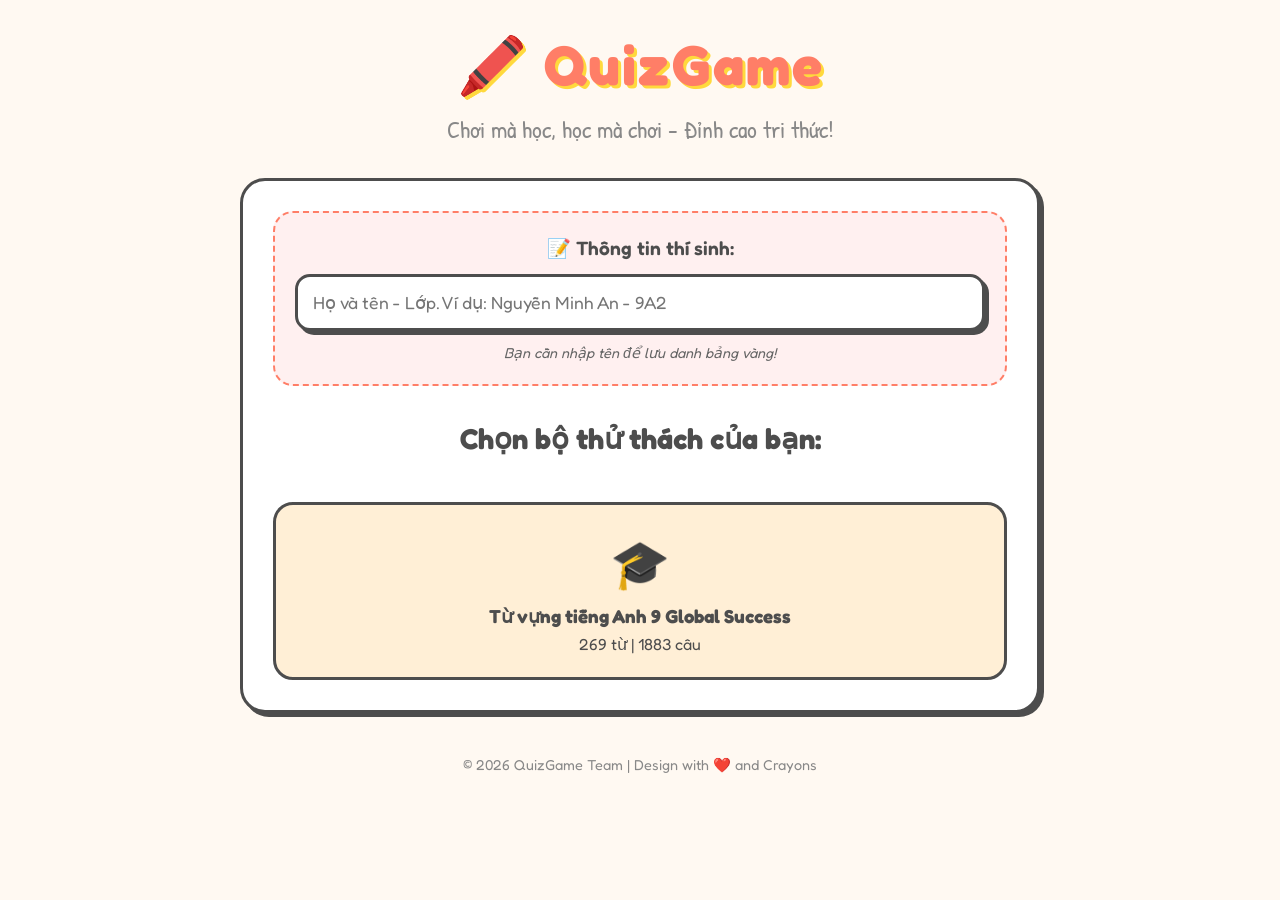
==== index.html @ 915b0e2a "Add files via upload" ====
<!DOCTYPE html>
<html lang="vi">
<head>
    <meta charset="UTF-8">
    <meta name="viewport" content="width=device-width, initial-scale=1.0">
    <title>QuizGame - Học không khó, chỉ sợ không chơi!</title>
    <link href="https://fonts.googleapis.com/css2?family=Fredoka:wght@400;600&family=Patrick+Hand&display=swap" rel="stylesheet">
    <link rel="stylesheet" href="style.css">
</head>
<body>
    <div id="app-container">
        <header>
            <h1 class="crayon-title">🖍️ QuizGame</h1>
            <p class="slogan">Học không khó, chỉ sợ không chơi!</p>
        </header>

        <main id="main-content">
            <div id="loading-screen" class="screen">
                <div class="loader"></div>
                <p>Đang tải bộ đề bí mật...</p>
            </div>

            <div id="home-screen" class="screen hidden">
                <div class="user-config-box">
                    <label for="user-name-input" class="input-label">📝 Thông tin thí sinh:</label>
                    <input type="text" id="user-name-input" class="crayon-input" placeholder="Họ và tên - Lớp. Ví dụ: Nguyễn Minh An - 9A2">
                    <p class="input-guide">Bạn cần nhập tên để lưu danh bảng vàng!</p>
                </div>
                <h2 class="section-title">Chọn bộ thử thách của bạn:</h2>
                <div id="quiz-set-list" class="grid-container"></div>
            </div>

            <div id="intro-screen" class="screen hidden">
                <div id="intro-info">
                    <button class="btn-back">← Quay lại</button>
                    <h2 id="current-quiz-title">Tên bộ đề</h2>
                    <p id="current-quiz-desc">Mô tả</p>

                    <div class="setup-grid">
                        <div class="setup-item">
                            <label>Chọn các bài học (Unit):</label>
                            <div id="unit-checkboxes" class="checkbox-group"></div>
                        </div>
                    </div>

                    <section class="leaderboard-panel" aria-labelledby="leaderboard-title">
                        <div class="leaderboard-heading">
                            <h3 id="leaderboard-title">🏆 TOP 10</h3>
                            <button id="btn-refresh-leaderboard" class="btn-mini" type="button">Làm mới</button>
                        </div>
                        <div id="leaderboard-status" class="leaderboard-status">Đang tải bảng xếp hạng...</div>
                        <div class="leaderboard-table-wrap">
                            <table class="leaderboard-table">
                                <thead>
                                    <tr>
                                        <th>Hạng</th>
                                        <th>Thí sinh</th>
                                        <th>Lớp</th>
                                        <th>Điểm</th>
                                        <th>Đúng</th>
                                        <th>Thời gian</th>
                                    </tr>
                                </thead>
                                <tbody id="leaderboard-body"></tbody>
                            </table>
                        </div>
                    </section>

                    <button id="btn-start-game" class="btn-primary">BẮT ĐẦU CHƠI! 🚀</button>
                </div>
            </div>

            <div id="game-screen" class="screen hidden">
                <div class="game-header">
                    <div id="timer-box" class="timer">60s</div>
                    <div class="progress-container">
                        <div id="progress-bar"></div>
                    </div>
                    <div class="game-stats">
                        <span id="question-counter">Câu: 1/20</span>
                        <span id="score-display">Điểm: 0</span>
                    </div>
                </div>

                <div id="question-container">
                    <h3 id="question-text">Câu hỏi đang tải...</h3>
                    <div id="hint-container" class="hint-box hidden">
                        <strong>💡 Gợi ý:</strong> <span id="hint-text"></span>
                    </div>
                </div>

                <div id="options-container" class="options-grid"></div>

                <div class="game-footer">
                    <button id="btn-finish" class="btn-secondary">Nộp bài 🏁</button>
                    <button id="btn-next" class="btn-primary">Câu tiếp theo →</button>
                </div>
            </div>

            <div id="result-screen" class="screen hidden">
                <div class="result-card">
                    <h2 id="result-title">Kết thúc! 🏆</h2>
                    <div class="final-score">
                        <span id="final-score-val">0</span>
                        <p>Điểm của bạn</p>
                    </div>
                    <p id="save-score-status" class="save-score-status">Đang lưu điểm...</p>
                    <div class="result-buttons">
                        <button id="btn-replay" class="btn-secondary">Chơi lại 🔄</button>
                        <button id="btn-home" class="btn-primary">Về trang chủ 🏠</button>
                    </div>
                </div>
            </div>
        </main>

        <footer>
            <p>© 2026 QuizGame Team | Design with ❤️ and Crayons</p>
        </footer>
    </div>

    <div id="summary-modal" class="modal-overlay hidden" role="dialog" aria-modal="true" aria-labelledby="summary-title">
        <div class="summary-modal">
            <div class="summary-header">
                <h2 id="summary-title">📋 Thống kê bài làm</h2>
                <button id="btn-close-summary" class="btn-icon" type="button" aria-label="Đóng">×</button>
            </div>
            <div id="summary-grid" class="summary-grid"></div>
            <div class="summary-actions">
                <button id="btn-summary-home" class="btn-secondary" type="button">Về trang chủ 🏠</button>
                <button id="btn-summary-replay" class="btn-primary" type="button">Chơi lại 🔄</button>
            </div>
        </div>
    </div>

    <script src="app.js?v=3.1"></script>
</body>
</html>
---- style.css ----
:root {
    --bg-color: #FFF9F2;
    --primary-color: #FF7E67; /* Crayon Red */
    --secondary-color: #FFD93D; /* Crayon Yellow */
    --accent-color: #6BCB77; /* Crayon Green */
    --text-color: #4D4D4D;
    --card-bg: #FFFFFF;
    --border-width: 3px;
    --shadow: 4px 4px 0px #4D4D4D;
}

* {
    box-sizing: border-box;
    margin: 0;
    padding: 0;
}

body {
    font-family: 'Fredoka', sans-serif;
    background-color: var(--bg-color);
    color: var(--text-color);
    line-height: 1.6;
    padding: 20px;
    background-image: radial-gradient(#FFD93D 0.5px, transparent 0.5px);
    background-size: 20px 20px;
}

#app-container {
    max-width: 800px;
    margin: 0 auto;
    text-align: center;
}

/* Header & Titles */
header {
    margin-bottom: 30px;
}

.crayon-title {
    font-size: 3.5rem;
    color: var(--primary-color);
    text-shadow: 3px 3px 0px #FFD93D;
    letter-spacing: 2px;
}

.slogan {
    font-family: 'Patrick Hand', cursive;
    font-size: 1.5rem;
    color: #888;
}

.section-title {
    margin-bottom: 20px;
    font-size: 1.8rem;
}

/* Common Components */
.screen {
    background: var(--card-bg);
    border: var(--border-width) solid var(--text-color);
    border-radius: 25px;
    padding: 30px;
    box-shadow: var(--shadow);
    min-height: 400px;
    display: flex;
    flex-direction: column;
    justify-content: center;
    transition: all 0.3s ease;
}

.hidden { display: none !important; }

.loader {
    width: 54px;
    height: 54px;
    border: 6px solid #FFEFD6;
    border-top-color: var(--primary-color);
    border-radius: 50%;
    margin: 0 auto 18px;
    animation: spin 0.8s linear infinite;
}

@keyframes spin {
    to { transform: rotate(360deg); }
}

/* Buttons */
button {
    cursor: pointer;
    font-family: 'Fredoka', sans-serif;
    font-weight: 600;
    transition: transform 0.1s, box-shadow 0.1s;
}

.btn-primary {
    background: var(--primary-color);
    color: white;
    border: var(--border-width) solid var(--text-color);
    padding: 15px 30px;
    border-radius: 15px;
    font-size: 1.2rem;
    box-shadow: 4px 4px 0px var(--text-color);
    margin-top: 20px;
}

.btn-secondary {
    background: var(--secondary-color);
    color: var(--text-color);
    border: var(--border-width) solid var(--text-color);
    padding: 10px 20px;
    border-radius: 15px;
    box-shadow: 4px 4px 0px var(--text-color);
}

button:active {
    transform: translate(2px, 2px);
    box-shadow: 1px 1px 0px var(--text-color);
}

/* Quiz Set Grid */
.grid-container {
    display: grid;
    grid-template-columns: repeat(auto-fit, minmax(200px, 1fr));
    gap: 20px;
    margin-top: 20px;
}

.quiz-card {
    background: #FFEFD6;
    border: var(--border-width) solid var(--text-color);
    border-radius: 20px;
    padding: 20px;
    cursor: pointer;
    transition: transform 0.2s;
}

.quiz-card:hover {
    transform: translateY(-5px);
    background: var(--secondary-color);
}

.quiz-icon { font-size: 3rem; }

/* Setup & Chips */
.setup-grid {
    text-align: left;
    margin: 20px 0;
}

/* User Config Input */
.user-config-box {
    margin-bottom: 30px;
    background: #FFF0F0;
    padding: 20px;
    border-radius: 20px;
    border: 2px dashed var(--primary-color);
}

.input-label {
    display: block;
    margin-bottom: 10px;
    font-size: 1.2rem;
    font-weight: 600;
}

.crayon-input {
    width: 100%;
    padding: 15px;
    border: var(--border-width) solid var(--text-color);
    border-radius: 15px;
    font-family: 'Fredoka', sans-serif;
    font-size: 1.1rem;
    box-shadow: 4px 4px 0px var(--text-color);
    outline: none;
    transition: all 0.2s;
}

.crayon-input:focus {
    transform: translate(-2px, -2px);
    box-shadow: 6px 6px 0px var(--primary-color);
    background: #fff;
}

.input-guide {
    margin-top: 10px;
    font-size: 0.9rem;
    color: #666;
    font-style: italic;
}

select {
    width: 100%;
    padding: 10px;
    border-radius: 10px;
    border: 2px solid var(--text-color);
    font-family: 'Fredoka', sans-serif;
    margin-top: 10px;
}

.checkbox-group {
    display: grid;
    grid-template-columns: repeat(auto-fill, minmax(120px, 1fr));
    gap: 10px;
    margin-top: 15px;
    background: #fdfdfd;
    padding: 15px;
    border-radius: 15px;
    border: 1px dashed #ccc;
}

.checkbox-item {
    display: flex;
    align-items: center;
    gap: 8px;
    cursor: pointer;
    font-size: 1rem;
}

.checkbox-item input {
    width: 20px;
    height: 20px;
    cursor: pointer;
}

.leaderboard-panel {
    margin-top: 24px;
    padding: 16px;
    border: 2px dashed var(--accent-color);
    border-radius: 16px;
    background: #F7FFF7;
    text-align: left;
}

.leaderboard-heading {
    display: flex;
    align-items: center;
    justify-content: space-between;
    gap: 12px;
    margin-bottom: 10px;
}

.leaderboard-heading h3 {
    font-size: 1.25rem;
}

.btn-mini {
    background: white;
    color: var(--text-color);
    border: 2px solid var(--text-color);
    border-radius: 10px;
    padding: 6px 10px;
    box-shadow: 2px 2px 0px var(--text-color);
}

.leaderboard-status,
.save-score-status {
    color: #666;
    font-size: 0.95rem;
}

.leaderboard-table-wrap {
    overflow-x: auto;
}

.leaderboard-table {
    width: 100%;
    border-collapse: collapse;
    margin-top: 10px;
    font-size: 0.95rem;
}

.leaderboard-table th,
.leaderboard-table td {
    padding: 8px;
    border-bottom: 1px solid #DDEADD;
    white-space: nowrap;
}

.leaderboard-table th {
    color: var(--text-color);
    font-weight: 600;
}

.leaderboard-table td:nth-child(1),
.leaderboard-table td:nth-child(4),
.leaderboard-table td:nth-child(5),
.leaderboard-table td:nth-child(6) {
    text-align: center;
}

.leaderboard-empty {
    text-align: center;
    color: #777;
}

.timer {
    font-size: 2.5rem;
    font-weight: bold;
    color: var(--accent-color);
    margin-bottom: 10px;
    text-shadow: 2px 2px 0px #eee;
}

.timer.warning {
    color: var(--primary-color);
    animation: shake 0.2s infinite;
}

@keyframes shake {
    0% { transform: translateX(0); }
    25% { transform: translateX(-3px); }
    50% { transform: translateX(3px); }
    75% { transform: translateX(-3px); }
    100% { transform: translateX(0); }
}

.hint-box {
    background: #FFFBEB;
    border: 2px dashed var(--secondary-color);
    border-radius: 15px;
    padding: 15px;
    margin: 15px 0;
    text-align: left;
    font-size: 1rem;
    animation: fadeIn 0.5s;
    line-height: 1.5;
}

.hint-word {
    font-weight: bold;
    color: var(--primary-color);
    font-size: 1.2rem;
    text-decoration: underline wavy var(--secondary-color);
}

@keyframes fadeIn {
    from { opacity: 0; transform: translateY(10px); }
    to { opacity: 1; transform: translateY(0); }
}

.game-footer {
    display: flex;
    justify-content: space-between;
    align-items: center;
    margin-top: 30px;
}

.chip-container {
    display: flex;
    flex-wrap: wrap;
    gap: 10px;
    margin-top: 10px;
}

.chip {
    padding: 8px 15px;
    border: 2px solid var(--text-color);
    border-radius: 20px;
    background: white;
    cursor: pointer;
}

.chip.active {
    background: var(--accent-color);
    color: white;
}

/* Game Styles */
#progress-bar {
    height: 15px;
    background: var(--accent-color);
    width: 0%;
    border-radius: 10px;
    transition: width 0.3s;
}

.progress-container {
    background: #eee;
    border-radius: 10px;
    border: 2px solid var(--text-color);
    margin-bottom: 20px;
}

#question-text {
    font-size: 2rem;
    margin: 30px 0;
    color: var(--primary-color);
}

.options-grid {
    display: grid;
    grid-template-columns: 1fr 1fr;
    gap: 15px;
}

.option-btn {
    padding: 15px;
    border: 2px solid var(--text-color);
    border-radius: 15px;
    background: white;
    font-size: 1.1rem;
    box-shadow: 3px 3px 0px var(--text-color);
}

.option-btn.correct { background-color: var(--accent-color); color: white; }
.option-btn.wrong { background-color: #FF4949; color: white; }

/* Result */
.final-score {
    font-size: 5rem;
    color: var(--primary-color);
    margin: 20px 0;
}

.modal-overlay {
    position: fixed;
    inset: 0;
    z-index: 20;
    display: grid;
    place-items: center;
    padding: 20px;
    background: rgba(77, 77, 77, 0.45);
}

.summary-modal {
    width: min(720px, 100%);
    max-height: min(760px, 92vh);
    overflow-y: auto;
    background: var(--card-bg);
    border: var(--border-width) solid var(--text-color);
    border-radius: 20px;
    box-shadow: 6px 6px 0px var(--text-color);
    padding: 22px;
    text-align: left;
}

.summary-header {
    display: flex;
    align-items: center;
    justify-content: space-between;
    gap: 16px;
    margin-bottom: 16px;
}

.summary-header h2 {
    font-size: 1.6rem;
    color: var(--primary-color);
}

.btn-icon {
    width: 38px;
    height: 38px;
    border: 2px solid var(--text-color);
    border-radius: 50%;
    background: white;
    color: var(--text-color);
    font-size: 1.6rem;
    line-height: 1;
    box-shadow: 2px 2px 0px var(--text-color);
}

.summary-grid {
    display: grid;
    grid-template-columns: repeat(2, minmax(0, 1fr));
    gap: 10px;
}

.summary-item {
    padding: 12px;
    border: 2px solid #EFEFEF;
    border-radius: 12px;
    background: #FFFCF7;
}

.summary-item.wide {
    grid-column: 1 / -1;
}

.summary-label {
    display: block;
    color: #777;
    font-size: 0.85rem;
    margin-bottom: 4px;
}

.summary-value {
    color: var(--text-color);
    font-size: 1.05rem;
    font-weight: 600;
    overflow-wrap: anywhere;
}

.summary-actions {
    display: flex;
    justify-content: flex-end;
    gap: 12px;
    margin-top: 18px;
}

footer {
    margin-top: 40px;
    color: #888;
    font-size: 0.9rem;
}

@media (max-width: 640px) {
    body {
        padding: 12px;
    }

    .screen {
        padding: 20px;
        border-radius: 16px;
    }

    .crayon-title {
        font-size: 2.5rem;
    }

    #question-text {
        font-size: 1.35rem;
        margin: 20px 0;
    }

    .options-grid,
    .game-footer {
        grid-template-columns: 1fr;
        flex-direction: column;
    }

    .game-footer button {
        width: 100%;
    }

    .leaderboard-heading {
        align-items: flex-start;
        flex-direction: column;
    }

    .summary-grid {
        grid-template-columns: 1fr;
    }

    .summary-actions {
        flex-direction: column;
    }

    .summary-actions button {
        width: 100%;
    }
}
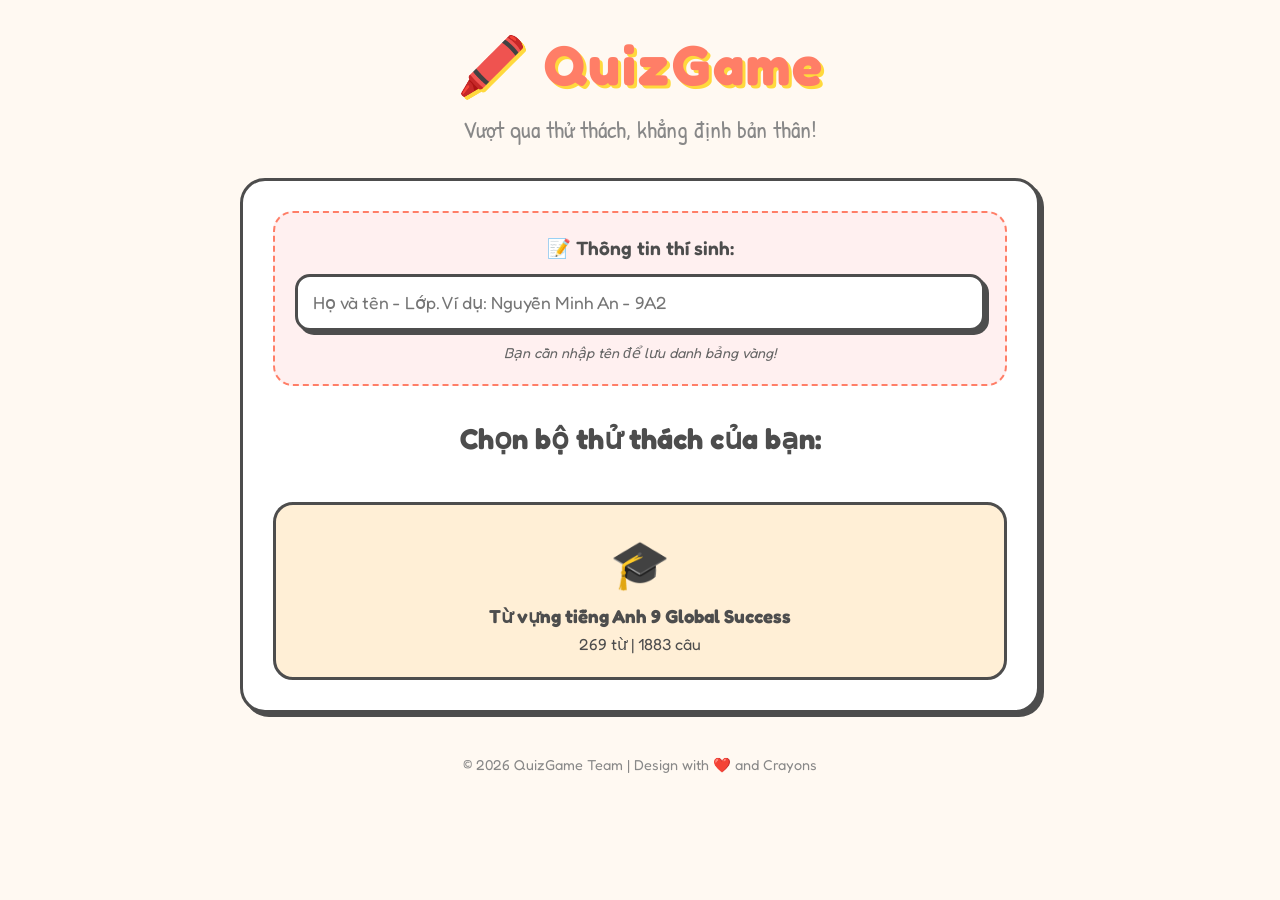
==== commit e6a78c9b: "Add files via upload" ====
--- a/index.html
+++ b/index.html
@@ -132,6 +132,6 @@
         </div>
     </div>
 
-    <script src="app.js?v=3.1"></script>
+    <script src="app.js?v=3.2"></script>
 </body>
 </html>
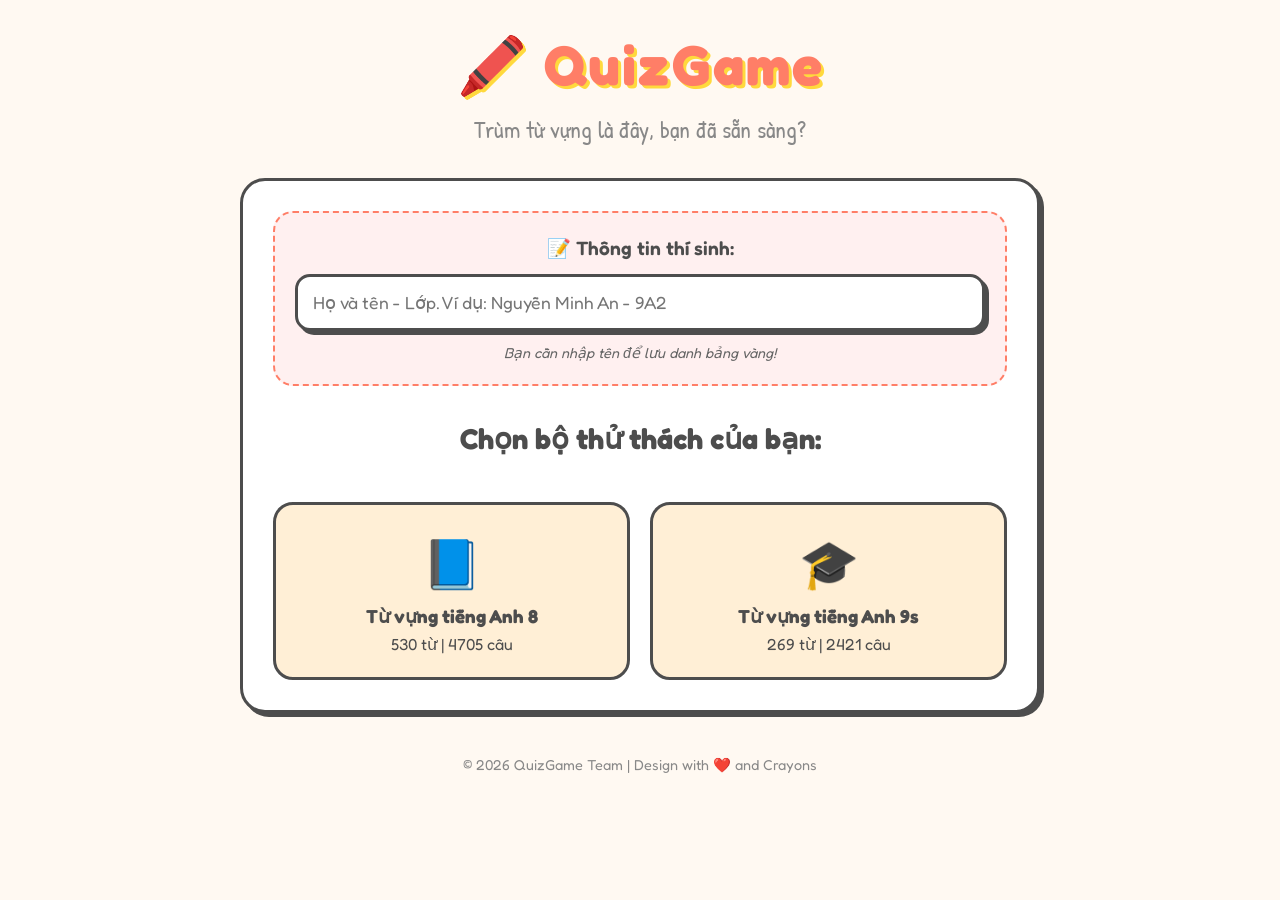
==== commit e9d5d4c2: "Add files via upload" ====
--- a/index.html
+++ b/index.html
@@ -37,6 +37,21 @@
                     <p id="current-quiz-desc">Mô tả</p>
 
                     <div class="setup-grid">
+                        <div class="setup-item">
+                            <label>Mức đề:</label>
+                            <div class="mode-choice-group">
+                                <label class="mode-choice">
+                                    <input type="radio" name="quiz-mode" value="normal" checked>
+                                    <span>Đề thường</span>
+                                    <small>70% M, 20% C, 10% S</small>
+                                </label>
+                                <label class="mode-choice">
+                                    <input type="radio" name="quiz-mode" value="hard">
+                                    <span>Đề khó</span>
+                                    <small>20% M, 60% C, 20% S</small>
+                                </label>
+                            </div>
+                        </div>
                         <div class="setup-item">
                             <label>Chọn các bài học (Unit):</label>
                             <div id="unit-checkboxes" class="checkbox-group"></div>
@@ -132,6 +147,7 @@
         </div>
     </div>
 
-    <script src="app.js?v=3.2"></script>
+    <script src="quiz-engine.js?v=1.0"></script>
+    <script src="app.js?v=3.3"></script>
 </body>
 </html>
--- a/style.css
+++ b/style.css
@@ -145,6 +145,30 @@
 .setup-grid {
     text-align: left;
     margin: 20px 0;
+}
+
+.mode-choice-group {
+    display: grid;
+    grid-template-columns: repeat(auto-fit, minmax(190px, 1fr));
+    gap: 10px;
+    margin: 12px 0 18px;
+}
+
+.mode-choice {
+    display: grid;
+    grid-template-columns: auto 1fr;
+    gap: 4px 8px;
+    align-items: center;
+    padding: 12px;
+    border: 2px solid var(--text-color);
+    border-radius: 12px;
+    background: #F7FFF7;
+    cursor: pointer;
+}
+
+.mode-choice small {
+    grid-column: 2;
+    color: #666;
 }
 
 /* User Config Input */
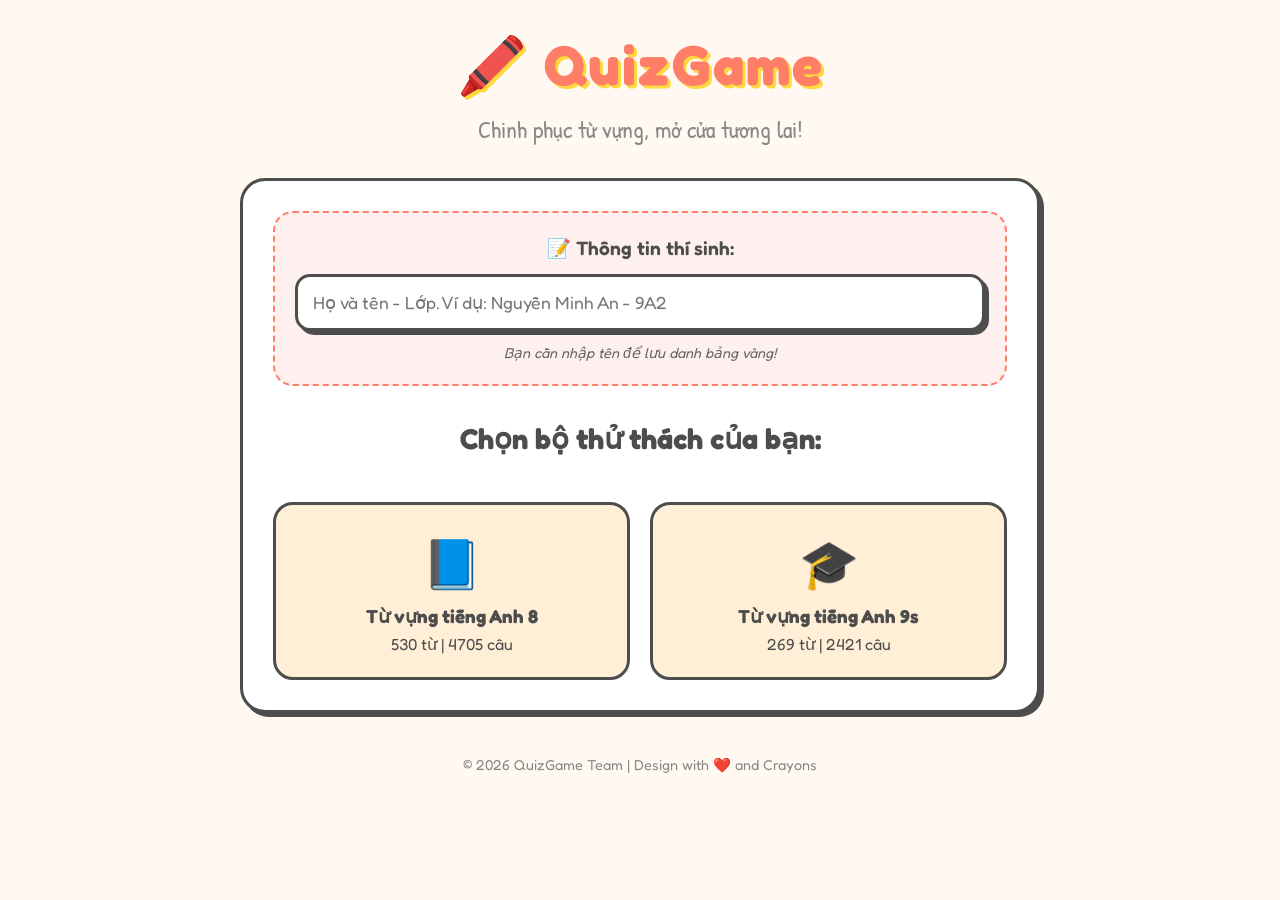
==== commit 93a63599: "Add files via upload" ====
--- a/index.html
+++ b/index.html
@@ -60,8 +60,12 @@
 
                     <section class="leaderboard-panel" aria-labelledby="leaderboard-title">
                         <div class="leaderboard-heading">
-                            <h3 id="leaderboard-title">🏆 TOP 10</h3>
+                            <h3 id="leaderboard-title">🏆 TOP 10 trong tuần</h3>
                             <button id="btn-refresh-leaderboard" class="btn-mini" type="button">Làm mới</button>
+                        </div>
+                        <div class="leaderboard-tabs" role="tablist" aria-label="Chọn bảng xếp hạng">
+                            <button class="leaderboard-tab active" type="button" data-leaderboard-mode="normal">Đề thường</button>
+                            <button class="leaderboard-tab" type="button" data-leaderboard-mode="hard">Đề khó</button>
                         </div>
                         <div id="leaderboard-status" class="leaderboard-status">Đang tải bảng xếp hạng...</div>
                         <div class="leaderboard-table-wrap">
--- a/style.css
+++ b/style.css
@@ -276,6 +276,31 @@
     box-shadow: 2px 2px 0px var(--text-color);
 }
 
+.leaderboard-tabs {
+    display: flex;
+    gap: 8px;
+    margin: 8px 0 12px;
+}
+
+.leaderboard-tab {
+    flex: 1;
+    background: #fff;
+    color: var(--text-color);
+    border: 2px solid var(--text-color);
+    border-radius: 10px;
+    padding: 8px 10px;
+    font-family: 'Fredoka', sans-serif;
+    font-weight: 600;
+    cursor: pointer;
+    box-shadow: 2px 2px 0px var(--text-color);
+}
+
+.leaderboard-tab.active {
+    background: var(--secondary-color);
+    transform: translate(1px, 1px);
+    box-shadow: 1px 1px 0px var(--text-color);
+}
+
 .leaderboard-status,
 .save-score-status {
     color: #666;
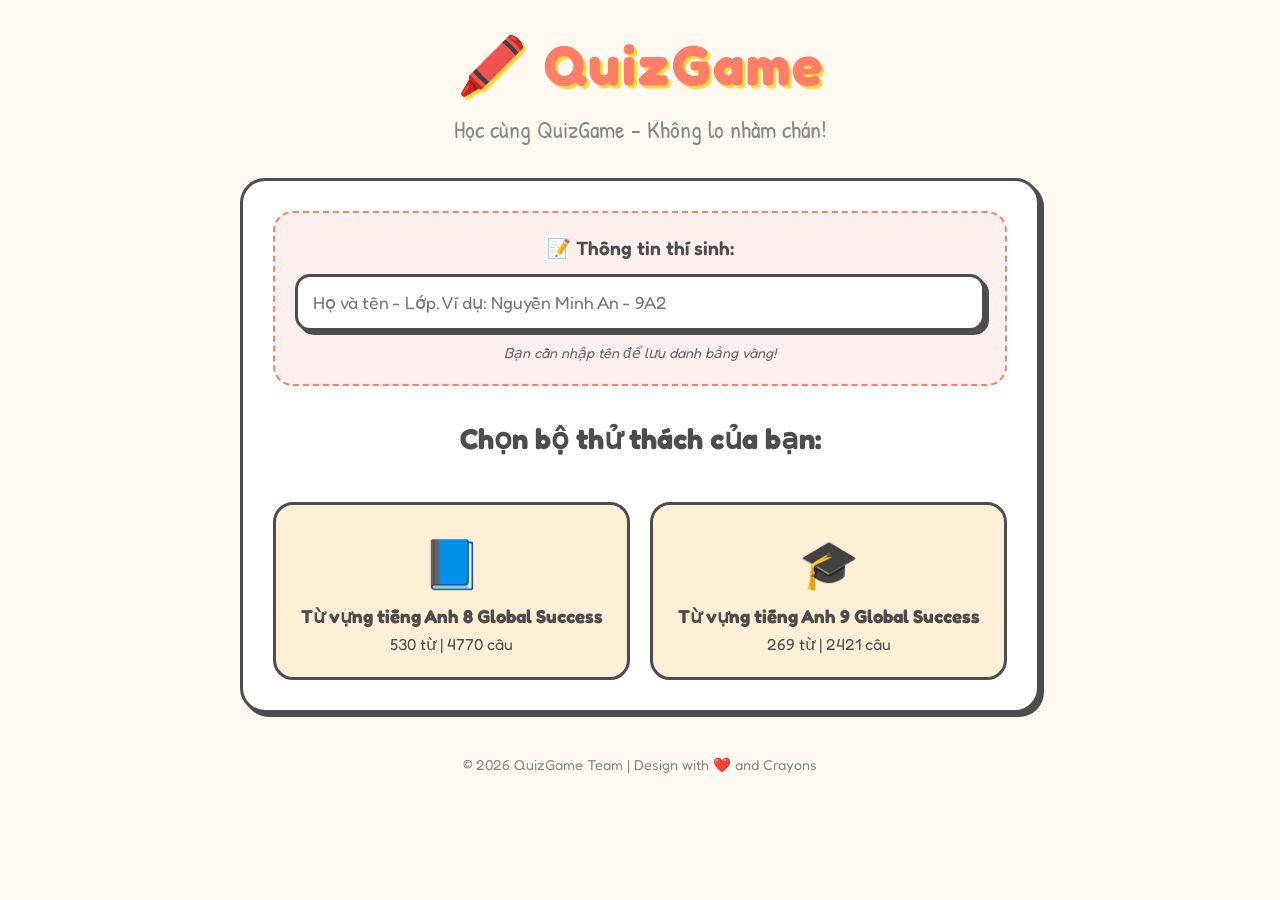
==== commit b5229777: "Add files via upload" ====
--- a/index.html
+++ b/index.html
@@ -33,29 +33,27 @@
             <div id="intro-screen" class="screen hidden">
                 <div id="intro-info">
                     <button class="btn-back">← Quay lại</button>
-                    <h2 id="current-quiz-title">Tên bộ đề</h2>
+                    
                     <p id="current-quiz-desc">Mô tả</p>
 
                     <div class="setup-grid">
-                        <div class="setup-item">
-                            <label>Mức đề:</label>
-                            <div class="mode-choice-group">
-                                <label class="mode-choice">
-                                    <input type="radio" name="quiz-mode" value="normal" checked>
-                                    <span>Đề thường</span>
-                                    <small>70% M, 20% C, 10% S</small>
-                                </label>
-                                <label class="mode-choice">
-                                    <input type="radio" name="quiz-mode" value="hard">
-                                    <span>Đề khó</span>
-                                    <small>20% M, 60% C, 20% S</small>
-                                </label>
-                            </div>
-                        </div>
-                        <div class="setup-item">
+                        <div class="setup-item full-width">
                             <label>Chọn các bài học (Unit):</label>
                             <div id="unit-checkboxes" class="checkbox-group"></div>
                         </div>
+                    </div>
+
+                    <div class="start-actions-group">
+                        <button id="btn-start-normal" class="btn-start btn-normal">
+                            <span class="btn-icon">🌊</span>
+                            <span class="btn-text">BẮT ĐẦU ĐỀ THƯỜNG</span>
+                            <small>Dành cho luyện tập cơ bản</small>
+                        </button>
+                        <button id="btn-start-hard" class="btn-start btn-hard">
+                            <span class="btn-icon">🔥</span>
+                            <span class="btn-text">BẮT ĐẦU ĐỀ KHÓ</span>
+                            <small>Thử thách tư duy & Phản xạ</small>
+                        </button>
                     </div>
 
                     <section class="leaderboard-panel" aria-labelledby="leaderboard-title">
@@ -84,8 +82,6 @@
                             </table>
                         </div>
                     </section>
-
-                    <button id="btn-start-game" class="btn-primary">BẮT ĐẦU CHƠI! 🚀</button>
                 </div>
             </div>
 
--- a/style.css
+++ b/style.css
@@ -112,6 +112,26 @@
     box-shadow: 4px 4px 0px var(--text-color);
 }
 
+.btn-back {
+    background: #fff;
+    color: var(--text-color);
+    border: 2px solid #ddd;
+    padding: 8px 16px;
+    border-radius: 50px;
+    font-size: 0.9rem;
+    align-self: flex-start;
+    margin-bottom: 20px;
+    transition: all 0.3s;
+    box-shadow: 2px 2px 0px #eee;
+}
+
+.btn-back:hover {
+    background: #f8f8f8;
+    border-color: #ccc;
+    transform: translateX(-3px);
+    box-shadow: 4px 4px 0px #eee;
+}
+
 button:active {
     transform: translate(2px, 2px);
     box-shadow: 1px 1px 0px var(--text-color);
@@ -141,34 +161,71 @@
 
 .quiz-icon { font-size: 3rem; }
 
-/* Setup & Chips */
-.setup-grid {
-    text-align: left;
-    margin: 20px 0;
-}
-
-.mode-choice-group {
+/* Start Actions Group */
+.start-actions-group {
     display: grid;
-    grid-template-columns: repeat(auto-fit, minmax(190px, 1fr));
-    gap: 10px;
-    margin: 12px 0 18px;
-}
-
-.mode-choice {
-    display: grid;
-    grid-template-columns: auto 1fr;
-    gap: 4px 8px;
+    grid-template-columns: 1fr 1fr;
+    gap: 20px;
+    margin: 30px 0;
+}
+
+.btn-start {
+    display: flex;
+    flex-direction: column;
     align-items: center;
-    padding: 12px;
-    border: 2px solid var(--text-color);
-    border-radius: 12px;
-    background: #F7FFF7;
-    cursor: pointer;
-}
-
-.mode-choice small {
-    grid-column: 2;
-    color: #666;
+    padding: 25px 15px;
+    border: 3px solid var(--text-color);
+    border-radius: 24px;
+    color: white;
+    text-decoration: none;
+    transition: all 0.3s cubic-bezier(0.175, 0.885, 0.32, 1.275);
+    position: relative;
+    overflow: hidden;
+}
+
+.btn-start .btn-icon {
+    font-size: 2.5rem;
+    margin-bottom: 10px;
+}
+
+.btn-start .btn-text {
+    font-size: 1.1rem;
+    font-weight: 800;
+    letter-spacing: 1px;
+}
+
+.btn-start small {
+    margin-top: 5px;
+    opacity: 0.9;
+    font-size: 0.8rem;
+    font-weight: 400;
+}
+
+.btn-normal {
+    background: linear-gradient(135deg, #4facfe 0%, #00f2fe 100%);
+    box-shadow: 0 8px 0 #2d8ebc;
+}
+
+.btn-hard {
+    background: linear-gradient(135deg, #f093fb 0%, #f5576c 100%);
+    box-shadow: 0 8px 0 #b3418d;
+}
+
+.btn-start:hover {
+    transform: translateY(-5px) scale(1.02);
+}
+
+.btn-start:active {
+    transform: translateY(2px);
+    box-shadow: 0 4px 0 rgba(0,0,0,0.2);
+}
+
+.btn-normal:hover {
+    box-shadow: 0 12px 0 #2d8ebc, 0 15px 30px rgba(79, 172, 254, 0.4);
+}
+
+.btn-hard:hover {
+    box-shadow: 0 12px 0 #b3418d, 0 15px 30px rgba(245, 87, 108, 0.4);
 }
 
 /* User Config Input */
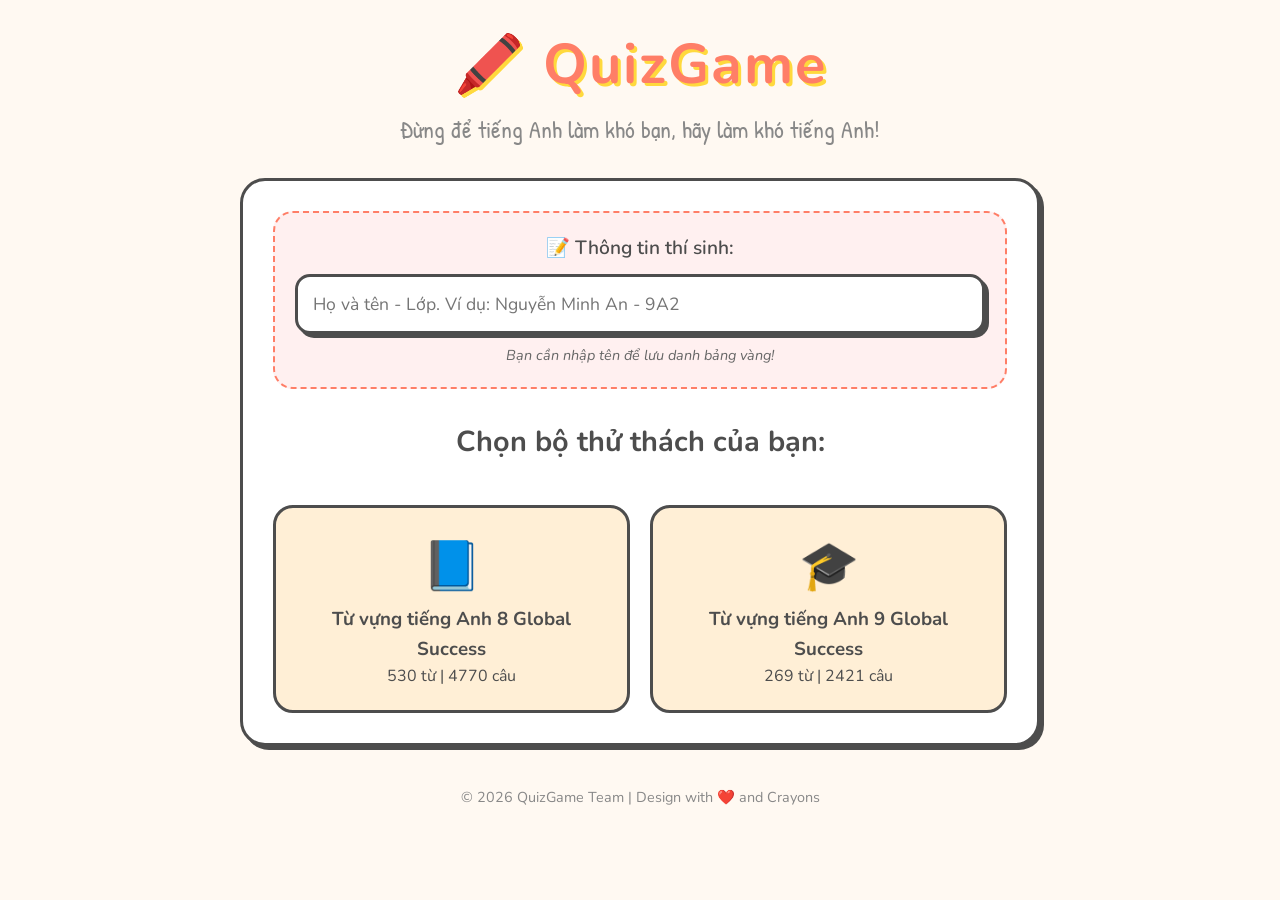
==== commit 0ee2c6d9: "Add files via upload" ====
--- a/index.html
+++ b/index.html
@@ -4,7 +4,7 @@
     <meta charset="UTF-8">
     <meta name="viewport" content="width=device-width, initial-scale=1.0">
     <title>QuizGame - Học không khó, chỉ sợ không chơi!</title>
-    <link href="https://fonts.googleapis.com/css2?family=Fredoka:wght@400;600&family=Patrick+Hand&display=swap" rel="stylesheet">
+    <link href="https://fonts.googleapis.com/css2?family=Nunito:wght@400;600;700;800&family=Patrick+Hand&display=swap" rel="stylesheet">
     <link rel="stylesheet" href="style.css">
 </head>
 <body>
--- a/style.css
+++ b/style.css
@@ -16,7 +16,7 @@
 }
 
 body {
-    font-family: 'Fredoka', sans-serif;
+    font-family: 'Nunito', sans-serif;
     background-color: var(--bg-color);
     color: var(--text-color);
     line-height: 1.6;
@@ -87,8 +87,8 @@
 /* Buttons */
 button {
     cursor: pointer;
-    font-family: 'Fredoka', sans-serif;
-    font-weight: 600;
+    font-family: 'Nunito', sans-serif;
+    font-weight: 700;
     transition: transform 0.1s, box-shadow 0.1s;
 }
 
@@ -181,6 +181,8 @@
     transition: all 0.3s cubic-bezier(0.175, 0.885, 0.32, 1.275);
     position: relative;
     overflow: hidden;
+    font-family: 'Nunito', sans-serif;
+    font-weight: 800;
 }
 
 .btn-start .btn-icon {
@@ -249,7 +251,7 @@
     padding: 15px;
     border: var(--border-width) solid var(--text-color);
     border-radius: 15px;
-    font-family: 'Fredoka', sans-serif;
+    font-family: 'Nunito', sans-serif;
     font-size: 1.1rem;
     box-shadow: 4px 4px 0px var(--text-color);
     outline: none;
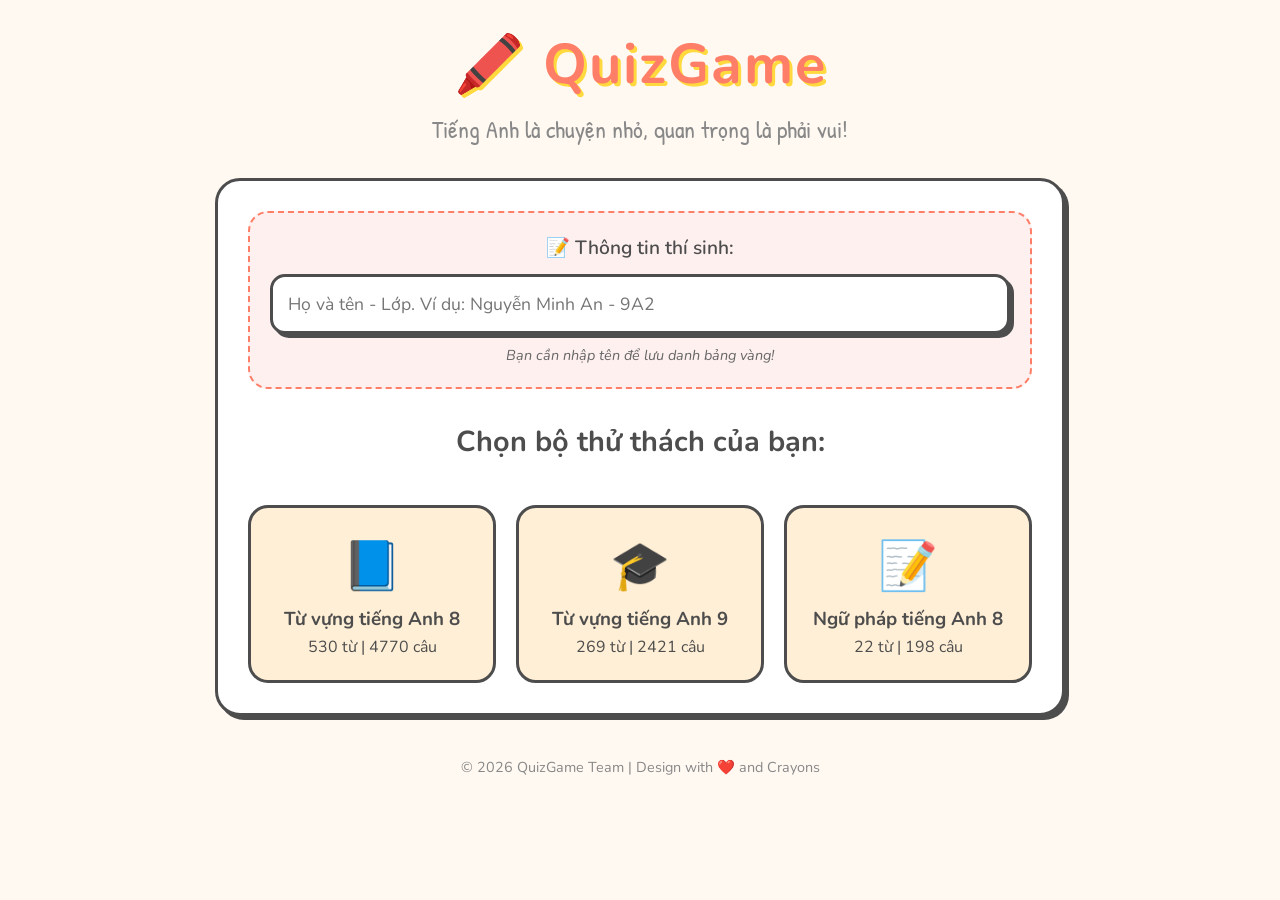
==== commit 350dc505: "Add files via upload" ====
--- a/index.html
+++ b/index.html
@@ -87,13 +87,16 @@
 
             <div id="game-screen" class="screen hidden">
                 <div class="game-header">
-                    <div id="timer-box" class="timer">60s</div>
-                    <div class="progress-container">
-                        <div id="progress-bar"></div>
-                    </div>
                     <div class="game-stats">
-                        <span id="question-counter">Câu: 1/20</span>
-                        <span id="score-display">Điểm: 0</span>
+                        <div id="question-info">
+                            <span id="question-counter">Câu: 1/20</span>
+                            <span class="stat-badge correct">✅ <span id="correct-count">0</span></span>
+                            <span class="stat-badge wrong">❌ <span id="wrong-count">0</span></span>
+                        </div>
+                        <div class="score-timer-group">
+                            <span id="score-display">0</span>
+                            <span id="timer-box" class="timer">60s</span>
+                        </div>
                     </div>
                 </div>
 
@@ -148,6 +151,6 @@
     </div>
 
     <script src="quiz-engine.js?v=1.0"></script>
-    <script src="app.js?v=3.3"></script>
+    <script src="app.js?v=4.0"></script>
 </body>
 </html>
--- a/style.css
+++ b/style.css
@@ -20,15 +20,20 @@
     background-color: var(--bg-color);
     color: var(--text-color);
     line-height: 1.6;
-    padding: 20px;
+    padding: clamp(10px, 3vw, 20px);
     background-image: radial-gradient(#FFD93D 0.5px, transparent 0.5px);
     background-size: 20px 20px;
+    min-height: 100vh;
+    display: flex;
+    flex-direction: column;
 }
 
 #app-container {
-    max-width: 800px;
+    width: 100%;
+    max-width: 850px;
     margin: 0 auto;
     text-align: center;
+    flex: 1;
 }
 
 /* Header & Titles */
@@ -37,7 +42,7 @@
 }
 
 .crayon-title {
-    font-size: 3.5rem;
+    font-size: clamp(2rem, 8vw, 3.5rem);
     color: var(--primary-color);
     text-shadow: 3px 3px 0px #FFD93D;
     letter-spacing: 2px;
@@ -59,13 +64,14 @@
     background: var(--card-bg);
     border: var(--border-width) solid var(--text-color);
     border-radius: 25px;
-    padding: 30px;
+    padding: clamp(15px, 5vw, 30px);
     box-shadow: var(--shadow);
-    min-height: 400px;
+    min-height: clamp(300px, 60vh, 500px);
     display: flex;
     flex-direction: column;
     justify-content: center;
     transition: all 0.3s ease;
+    width: 100%;
 }
 
 .hidden { display: none !important; }
@@ -402,11 +408,12 @@
 }
 
 .timer {
-    font-size: 2.5rem;
-    font-weight: bold;
+    font-size: 1.8rem;
+    font-weight: 800;
     color: var(--accent-color);
-    margin-bottom: 10px;
-    text-shadow: 2px 2px 0px #eee;
+    margin: 0;
+    padding: 0 10px;
+    min-width: 80px;
 }
 
 .timer.warning {
@@ -434,6 +441,14 @@
     line-height: 1.5;
 }
 
+.explanation-box {
+    margin-top: 10px;
+    padding-top: 10px;
+    border-top: 1px dashed var(--secondary-color);
+    color: var(--text-color);
+    font-size: 0.95rem;
+}
+
 .hint-word {
     font-weight: bold;
     color: var(--primary-color);
@@ -474,25 +489,79 @@
 }
 
 /* Game Styles */
-#progress-bar {
-    height: 15px;
-    background: var(--accent-color);
-    width: 0%;
+/* Game Header Compact Layout */
+.game-header {
+    margin-bottom: 20px;
+    padding-bottom: 10px;
+    border-bottom: 2px dashed #eee;
+}
+
+.game-stats {
+    display: flex;
+    justify-content: space-between;
+    align-items: center;
+    gap: 10px;
+}
+
+#question-info {
+    display: flex;
+    align-items: center;
+    gap: 12px;
+}
+
+#question-counter {
+    font-size: 1.1rem;
+    color: #4D4D4D;
+    font-weight: 800;
+}
+
+.stat-badge {
+    font-size: 0.9rem;
+    padding: 2px 8px;
     border-radius: 10px;
-    transition: width 0.3s;
-}
-
-.progress-container {
-    background: #eee;
+    background: #f8f8f8;
+    border: 1px solid #ddd;
+    font-weight: 700;
+}
+
+.stat-badge.correct { color: var(--accent-color); border-color: var(--accent-color); background: #f0fff0; }
+.stat-badge.wrong { color: var(--primary-color); border-color: var(--primary-color); background: #fff0f0; }
+
+.score-timer-group {
+    display: flex;
+    align-items: center;
+    gap: 8px;
+}
+
+#score-display {
+    font-size: 1.2rem;
+    color: white;
+    font-weight: 800;
+    background: var(--primary-color);
+    padding: 4px 12px;
+    border-radius: 12px;
+    border: 2px solid var(--text-color);
+    box-shadow: 2px 2px 0px var(--text-color);
+}
+
+.timer {
+    font-size: 1.5rem;
+    font-weight: 800;
+    color: var(--accent-color);
+    background: white;
+    padding: 2px 10px;
     border-radius: 10px;
-    border: 2px solid var(--text-color);
-    margin-bottom: 20px;
-}
-
-#question-text {
-    font-size: 2rem;
-    margin: 30px 0;
-    color: var(--primary-color);
+    border: 2px solid var(--accent-color);
+    min-width: 65px;
+    text-align: center;
+}
+
+# question-text {
+    font-size: clamp(1.2rem, 5vw, 2.2rem);
+    margin: 10px 0 clamp(15px, 4vw, 35px);
+    color: var(--text-color);
+    line-height: 1.3;
+    font-weight: 700;
 }
 
 .options-grid {
@@ -605,44 +674,131 @@
     margin-top: 18px;
 }
 
+/* Review List Styles */
+.review-title {
+    grid-column: 1 / -1;
+    margin-top: 25px;
+    margin-bottom: 15px;
+    font-size: 1.3rem;
+    color: var(--text-color);
+    border-bottom: 2px solid #eee;
+    padding-bottom: 10px;
+}
+
+.review-list {
+    display: flex;
+    flex-direction: column;
+    gap: 15px;
+}
+
+.review-item {
+    padding: 15px;
+    border-radius: 15px;
+    border: 2px solid #eee;
+    background: #fff;
+    transition: transform 0.2s;
+}
+
+.review-item.correct {
+    border-color: var(--accent-color);
+    background: #f7fff7;
+}
+
+.review-item.wrong {
+    border-color: var(--primary-color);
+    background: #fffafa;
+}
+
+.review-q {
+    font-size: 1.1rem;
+    font-weight: 600;
+    margin-bottom: 10px;
+}
+
+.review-a {
+    font-size: 0.95rem;
+    margin-bottom: 10px;
+    color: #555;
+}
+
+.user-ans { color: #444; }
+.review-item.correct .user-ans { color: var(--accent-color); }
+.review-item.wrong .user-ans { color: var(--primary-color); }
+.correct-ans { color: var(--accent-color); }
+
+.review-explanation {
+    font-size: 0.95rem;
+    padding: 10px;
+    background: #fffbeb;
+    border-radius: 10px;
+    border-left: 4px solid var(--secondary-color);
+    line-height: 1.4;
+}
+
 footer {
     margin-top: 40px;
     color: #888;
     font-size: 0.9rem;
 }
 
+/* --- RESPONSIVE DESIGN --- */
+@media (max-width: 820px) {
+    #app-container {
+        padding: 10px;
+    }
+    
+    .crayon-title {
+        font-size: 3rem;
+    }
+}
+
 @media (max-width: 640px) {
     body {
-        padding: 12px;
+        padding: 10px;
+        background-size: 15px 15px;
     }
 
     .screen {
         padding: 20px;
-        border-radius: 16px;
+        border-radius: 20px;
+        min-height: 350px;
     }
 
     .crayon-title {
-        font-size: 2.5rem;
+        font-size: 2.4rem;
+    }
+
+    .slogan {
+        font-size: 1.1rem;
     }
 
     #question-text {
-        font-size: 1.35rem;
-        margin: 20px 0;
-    }
-
-    .options-grid,
+        font-size: 1.4rem;
+        margin: 15px 0 25px;
+    }
+
+    .options-grid {
+        grid-template-columns: 1fr;
+        gap: 12px;
+    }
+
+    .option-btn {
+        padding: 12px;
+        font-size: 1rem;
+    }
+
     .game-footer {
-        grid-template-columns: 1fr;
         flex-direction: column;
+        gap: 15px;
     }
 
     .game-footer button {
         width: 100%;
     }
 
-    .leaderboard-heading {
-        align-items: flex-start;
-        flex-direction: column;
+    .start-actions-group {
+        grid-template-columns: 1fr;
+        gap: 15px;
     }
 
     .summary-grid {
@@ -651,9 +807,40 @@
 
     .summary-actions {
         flex-direction: column;
+        gap: 10px;
     }
 
     .summary-actions button {
         width: 100%;
     }
 }
+
+@media (max-width: 400px) {
+    .crayon-title {
+        font-size: 2rem;
+    }
+    
+    .btn-start .btn-text {
+        font-size: 0.95rem;
+    }
+    
+    .btn-start .btn-icon {
+        font-size: 2rem;
+    }
+    
+    .btn-primary {
+        font-size: 1rem;
+        padding: 12px 20px;
+    }
+}
+
+/* Touch Device Optimizations */
+@media (hover: none) {
+    .quiz-card:hover, .btn-start:hover {
+        transform: none;
+    }
+    
+    button:active {
+        background-color: rgba(0,0,0,0.05);
+    }
+}
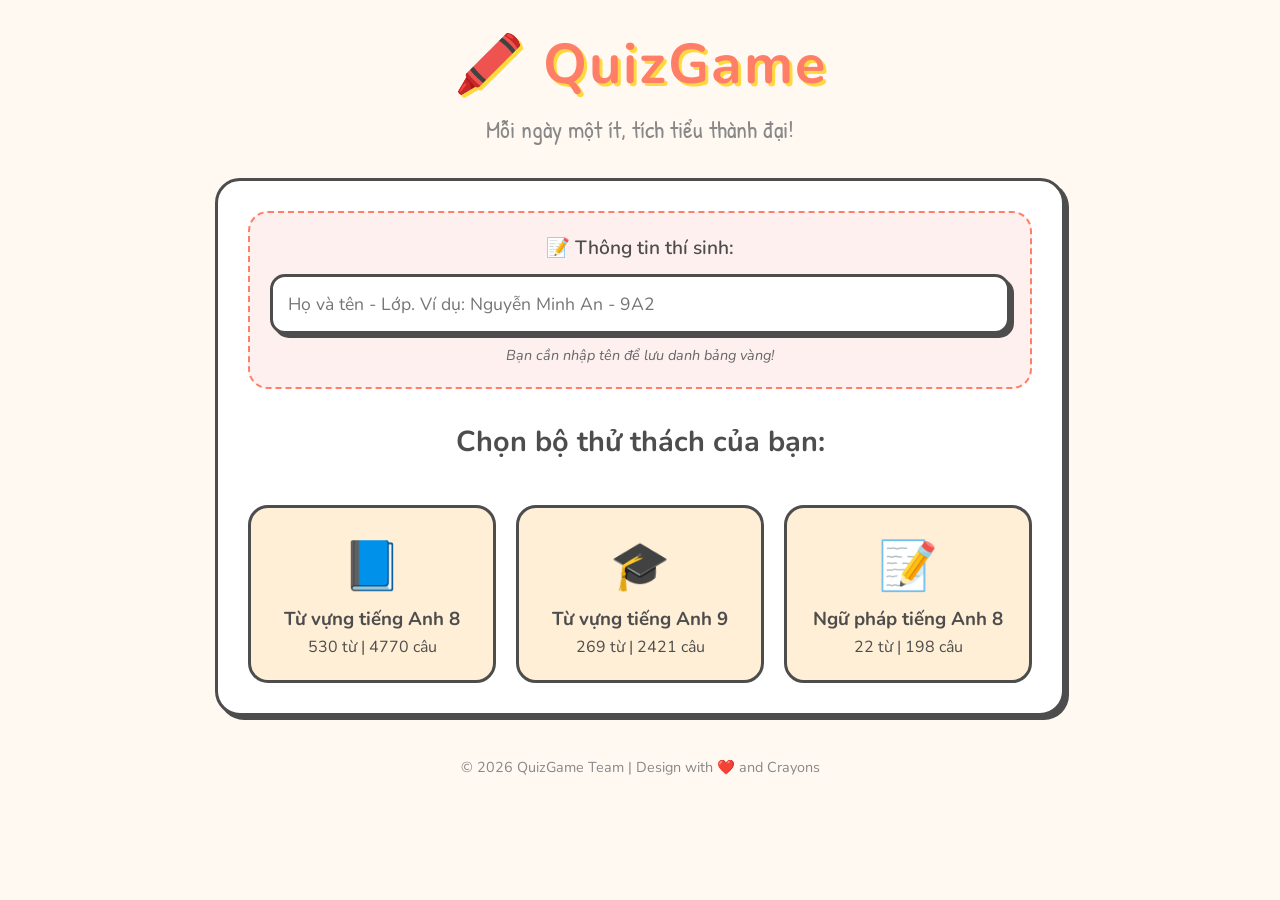
==== commit 063a7ff3: "Add files via upload" ====
--- a/index.html
+++ b/index.html
@@ -139,14 +139,16 @@
     <div id="summary-modal" class="modal-overlay hidden" role="dialog" aria-modal="true" aria-labelledby="summary-title">
         <div class="summary-modal">
             <div class="summary-header">
-                <h2 id="summary-title">📋 Thống kê bài làm</h2>
-                <button id="btn-close-summary" class="btn-icon" type="button" aria-label="Đóng">×</button>
+                <h2 id="summary-title">📊 Kết quả bài làm</h2>
+                <button id="btn-close-summary" class="btn-close" type="button" aria-label="Đóng">×</button>
             </div>
-            <div id="summary-grid" class="summary-grid"></div>
-            <div class="summary-actions">
+            
+            <div class="summary-actions top-actions">
                 <button id="btn-summary-home" class="btn-secondary" type="button">Về trang chủ 🏠</button>
                 <button id="btn-summary-replay" class="btn-primary" type="button">Chơi lại 🔄</button>
             </div>
+
+            <div id="summary-grid" class="summary-grid"></div>
         </div>
     </div>
 
--- a/style.css
+++ b/style.css
@@ -471,21 +471,46 @@
 .chip-container {
     display: flex;
     flex-wrap: wrap;
-    gap: 10px;
-    margin-top: 10px;
+    gap: 12px;
+    margin-top: 15px;
+    justify-content: center;
 }
 
 .chip {
-    padding: 8px 15px;
+    padding: 10px 18px;
     border: 2px solid var(--text-color);
-    border-radius: 20px;
+    border-radius: 15px;
     background: white;
     cursor: pointer;
+    font-weight: 700;
+    transition: all 0.2s;
+    box-shadow: 2px 2px 0px var(--text-color);
+    font-size: 0.95rem;
+}
+
+.chip:hover {
+    transform: translateY(-2px);
+    background: #f8f8f8;
 }
 
 .chip.active {
     background: var(--accent-color);
     color: white;
+    transform: translateY(1px);
+    box-shadow: 1px 1px 0px var(--text-color);
+}
+
+.chip.all-chip {
+    padding: 12px 25px;
+    font-size: 1.1rem;
+    border-color: var(--primary-color);
+    color: var(--primary-color);
+}
+
+.chip.all-chip.active {
+    background: var(--primary-color);
+    color: white;
+    border-color: var(--text-color);
 }
 
 /* Game Styles */
@@ -601,77 +626,88 @@
 
 .summary-modal {
     width: min(720px, 100%);
-    max-height: min(760px, 92vh);
+    max-height: min(800px, 95vh);
     overflow-y: auto;
     background: var(--card-bg);
     border: var(--border-width) solid var(--text-color);
-    border-radius: 20px;
+    border-radius: 24px;
     box-shadow: 6px 6px 0px var(--text-color);
-    padding: 22px;
+    padding: 24px;
     text-align: left;
 }
 
+.summary-highlights {
+    display: grid;
+    grid-template-columns: repeat(3, 1fr);
+    gap: 15px;
+    margin-bottom: 25px;
+}
+
+.highlight-item {
+    text-align: center;
+    padding: 15px;
+    background: #FFF9F2;
+    border: 2px solid var(--text-color);
+    border-radius: 18px;
+    box-shadow: 3px 3px 0px var(--text-color);
+}
+
+.highlight-label {
+    display: block;
+    font-size: 0.8rem;
+    color: #888;
+    text-transform: uppercase;
+    font-weight: 800;
+    margin-bottom: 5px;
+}
+
+.highlight-value {
+    font-size: 1.5rem;
+    font-weight: 800;
+    color: var(--primary-color);
+}
+
+.summary-meta {
+    background: #f8f8f8;
+    padding: 15px;
+    border-radius: 15px;
+    font-size: 0.9rem;
+    color: #666;
+    margin-bottom: 25px;
+    display: grid;
+    grid-template-columns: 1fr 1fr;
+    gap: 10px;
+}
+
+.meta-row { display: flex; gap: 10px; }
+.meta-label { font-weight: 700; color: #444; }
+
 .summary-header {
     display: flex;
+    justify-content: space-between;
     align-items: center;
-    justify-content: space-between;
-    gap: 16px;
-    margin-bottom: 16px;
-}
-
-.summary-header h2 {
-    font-size: 1.6rem;
+    margin-bottom: 20px;
+}
+
+.btn-close {
+    background: none;
+    border: none;
+    font-size: 2rem;
+    cursor: pointer;
+    color: #ccc;
+    transition: color 0.2s;
+    line-height: 1;
+    padding: 0 5px;
+}
+
+.btn-close:hover {
     color: var(--primary-color);
 }
 
-.btn-icon {
-    width: 38px;
-    height: 38px;
-    border: 2px solid var(--text-color);
-    border-radius: 50%;
-    background: white;
-    color: var(--text-color);
-    font-size: 1.6rem;
-    line-height: 1;
-    box-shadow: 2px 2px 0px var(--text-color);
-}
-
-.summary-grid {
-    display: grid;
-    grid-template-columns: repeat(2, minmax(0, 1fr));
-    gap: 10px;
-}
-
-.summary-item {
-    padding: 12px;
-    border: 2px solid #EFEFEF;
-    border-radius: 12px;
-    background: #FFFCF7;
-}
-
-.summary-item.wide {
-    grid-column: 1 / -1;
-}
-
-.summary-label {
-    display: block;
-    color: #777;
-    font-size: 0.85rem;
-    margin-bottom: 4px;
-}
-
-.summary-value {
-    color: var(--text-color);
-    font-size: 1.05rem;
-    font-weight: 600;
-    overflow-wrap: anywhere;
-}
-
-.summary-actions {
-    display: flex;
-    justify-content: flex-end;
-    gap: 12px;
-    margin-top: 18px;
+.top-actions {
+    margin-bottom: 25px;
+    padding-bottom: 20px;
+    border-bottom: 1px solid #eee;
 }
 
 /* Review List Styles */
